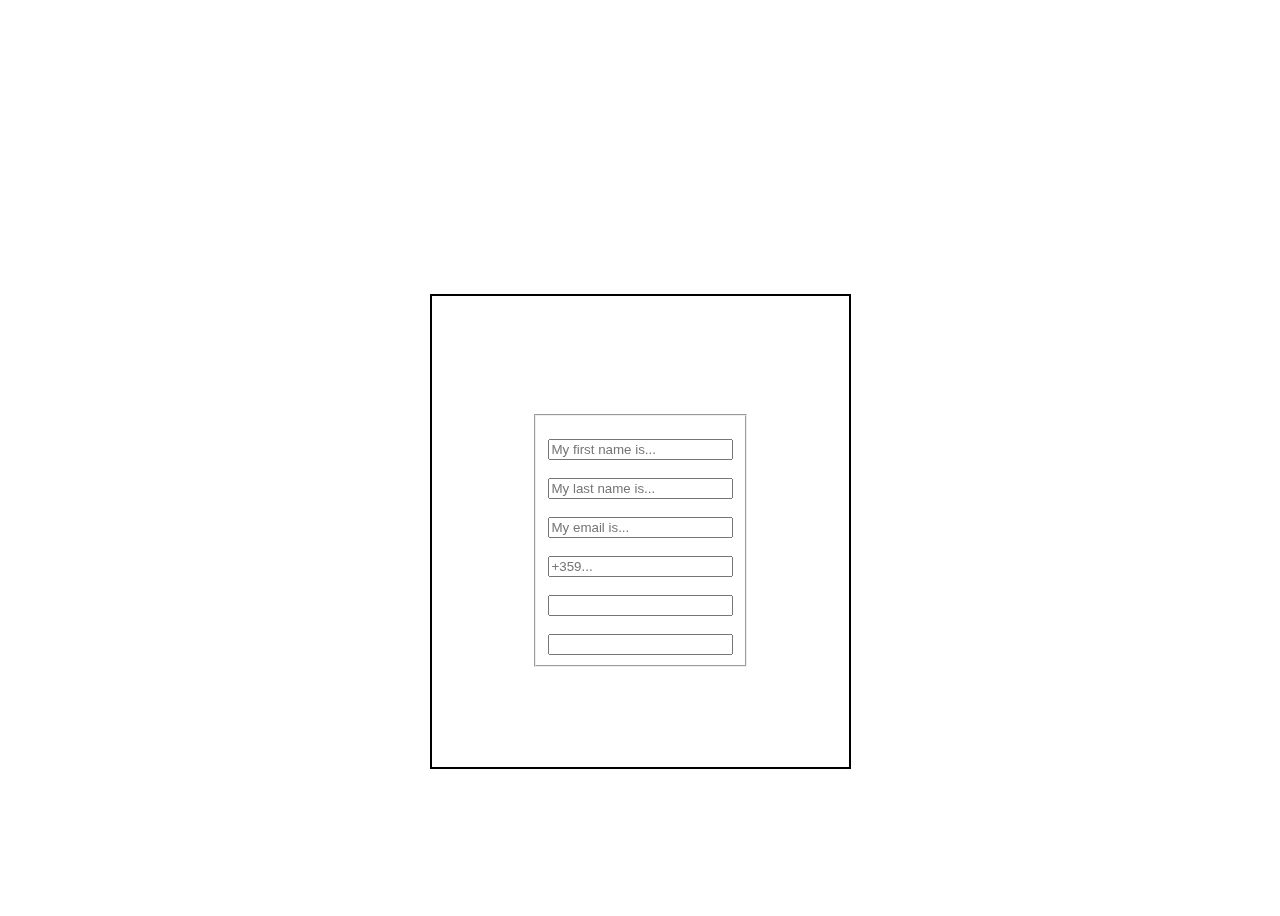
==== index.html @ e5cd9951 "Create initial form inputs and basic style" ====
<!DOCTYPE html>
<html lang="en">
<head>
    <meta charset="UTF-8">
    <meta name="viewport" content="width=device-width, initial-scale=1.0">
    <link rel="stylesheet" href="style.css">
    <title>Document</title>
</head>
<body>
    <h1>Change begins!</h1>
    <h2>Sign up today!</h2>
    <div class="formContainer">
    <form action="post">
        <legend>Personal Information</legend>
        <fieldset class="personalInfo">
            <label for="firstName">First Name:</label>
            <input type="text" id="firstName" placeholder="My first name is...">

            <label for="lastName">Last Name:</label>
            <input type="text" id="lastName" placeholder="My last name is...">

            <label for="email">Email:</label>
            <input type="email" id="email" placeholder="My email is...">

            <label for="phone">Phone number:</label>
            <input type="tel" id="phone" placeholder="+359...">

            <label for="pass">Password:</label>
            <input type="password" id="pass">

            <label for="passRepeat">Repeat password:</label>
            <input type="password" name="" id="passRepeat">
        </fieldset>
    </form>
    </div>
</body>
</html>
---- style.css ----
body {
    background-image: url(pexels-craig-adderley-1563356.jpg);
    background-size: cover;
    color: white;
    height: 100vh;
    display: flex;
    flex-direction: column;
    align-items: center;
    justify-content: center;
}
.personalInfo{
    display: flex;
    flex-direction: column;
}
.formContainer {
    backdrop-filter: blur(3px);
    border: 2px solid black;
    padding: 100px;
    display: flex;
    flex-direction: column;
}
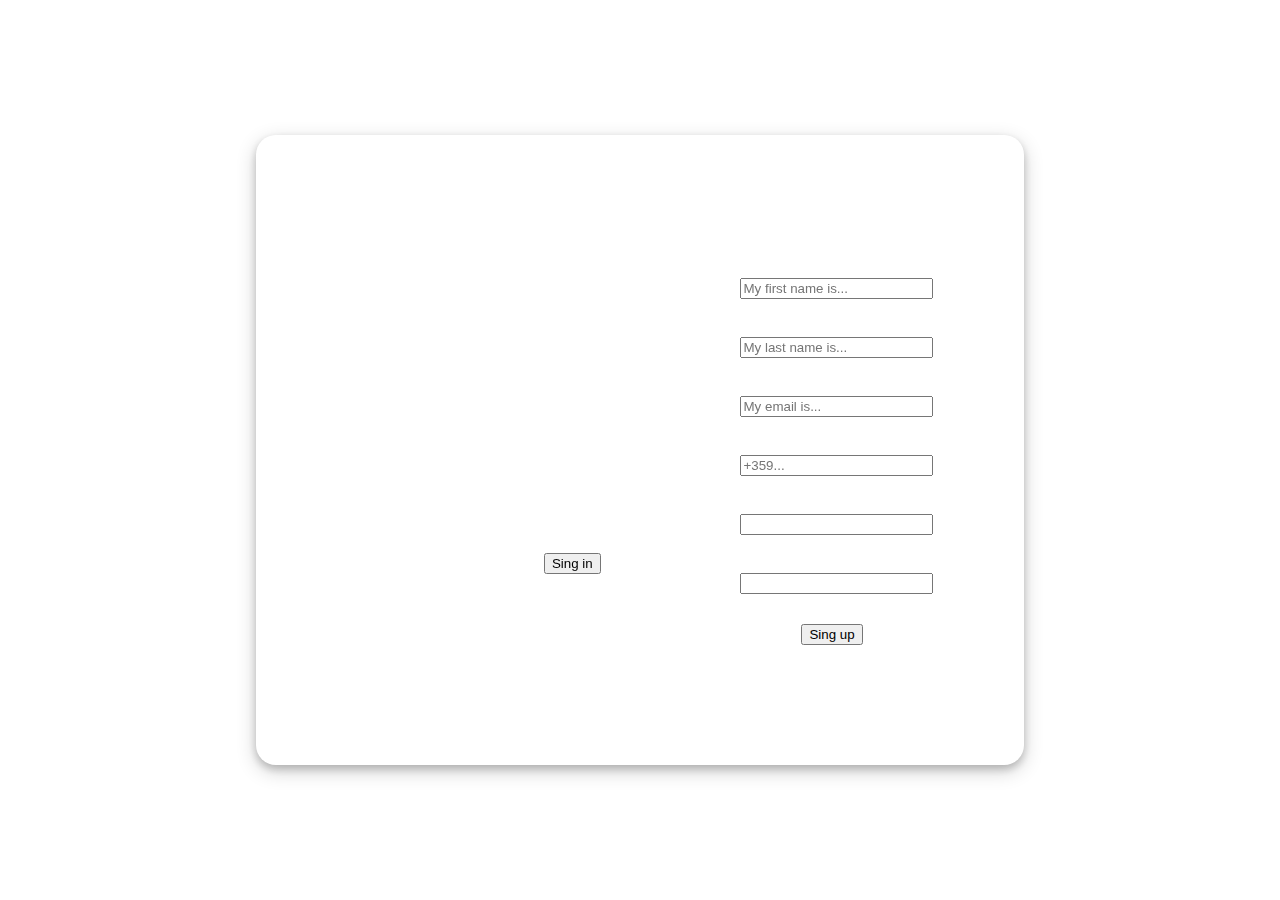
==== commit 08772466: "Create UI layout" ====
--- a/index.html
+++ b/index.html
@@ -7,31 +7,38 @@
     <title>Document</title>
 </head>
 <body>
-    <h1>Change begins!</h1>
-    <h2>Sign up today!</h2>
-    <div class="formContainer">
-    <form action="post">
-        <legend>Personal Information</legend>
-        <fieldset class="personalInfo">
-            <label for="firstName">First Name:</label>
-            <input type="text" id="firstName" placeholder="My first name is...">
+    <div class="container">
+        <div class="imgContainer">
+            <h1>Join us in the ride.</h1>
+            <h2>Sign up today!</h2>
+            <p>Already have an account?<button>Sing in</button></p>
 
-            <label for="lastName">Last Name:</label>
-            <input type="text" id="lastName" placeholder="My last name is...">
+        </div>
+        <div class="formContainer">
+        <form action="post">
+            <legend hidden>Personal Information</legend>
+            <fieldset style="border:none" class="personalInfo">
+                <label for="firstName">*First Name:</label>
+                <input type="text" id="firstName" placeholder="My first name is..." required>
 
-            <label for="email">Email:</label>
-            <input type="email" id="email" placeholder="My email is...">
+                <label for="lastName">*Last Name:</label>
+                <input type="text" id="lastName" placeholder="My last name is..." required>
 
-            <label for="phone">Phone number:</label>
-            <input type="tel" id="phone" placeholder="+359...">
+                <label for="email">*Email:</label>
+                <input type="email" id="email" placeholder="My email is..." required>
 
-            <label for="pass">Password:</label>
-            <input type="password" id="pass">
+                <label for="phone">Phone number:</label>
+                <input type="tel" id="phone" placeholder="+359...">
 
-            <label for="passRepeat">Repeat password:</label>
-            <input type="password" name="" id="passRepeat">
-        </fieldset>
-    </form>
+                <label for="pass">*Password:</label>
+                <input type="password" id="pass" required>
+
+                <label for="passRepeat">*Repeat password:</label>
+                <input type="password" name="" id="passRepeat" required>
+            </fieldset>
+            <button type="submit">Sing up</button>
+        </form>
+        </div>
     </div>
 </body>
 </html>--- a/style.css
+++ b/style.css
@@ -1,6 +1,9 @@
 body {
     background-image: url(pexels-craig-adderley-1563356.jpg);
     background-size: cover;
+    backdrop-filter: blur(10px);
+    margin: 0px;
+    padding: 0px;
     color: white;
     height: 100vh;
     display: flex;
@@ -8,15 +11,52 @@
     align-items: center;
     justify-content: center;
 }
+form {
+    width: 80%;
+    display: flex;
+    flex-direction: column;
+    align-items: center;
+    justify-content: center;
+}
+input{
+    margin-bottom: 20px;
+    width: 100%;
+}
 .personalInfo{
     display: flex;
     flex-direction: column;
+    align-items: flex-start;
+    justify-content: center;
+    /* height: 80%; */
+    /* width: 80%; */
 }
-.formContainer {
-    backdrop-filter: blur(3px);
-    border: 2px solid black;
-    padding: 100px;
+.formContainer{
+    display:flex;
+    justify-content: center;
+    align-items: center;
+}
+.container {
+    border:none;
+    box-shadow: 0 4px 8px 0 rgba(0, 0, 0, 0.2), 0 6px 20px 0 rgba(0, 0, 0, 0.19);
+    border-radius: 20px;
+    display: flex;
+    width: 60%;
+    height: 70%;
+}
+.imgContainer{
+    background-image: url(pexels-craig-adderley-1563356.jpg);
+    background-size: cover;
+    font-size: 1.5rem;
+    border-top-left-radius: 20px;
+    border-bottom-left-radius: 20px;
     display: flex;
     flex-direction: column;
+    align-items: center;
+    justify-content: center;
+}
+.imgContainer,
+.formContainer{
+    width: 50%;
 }
 
+
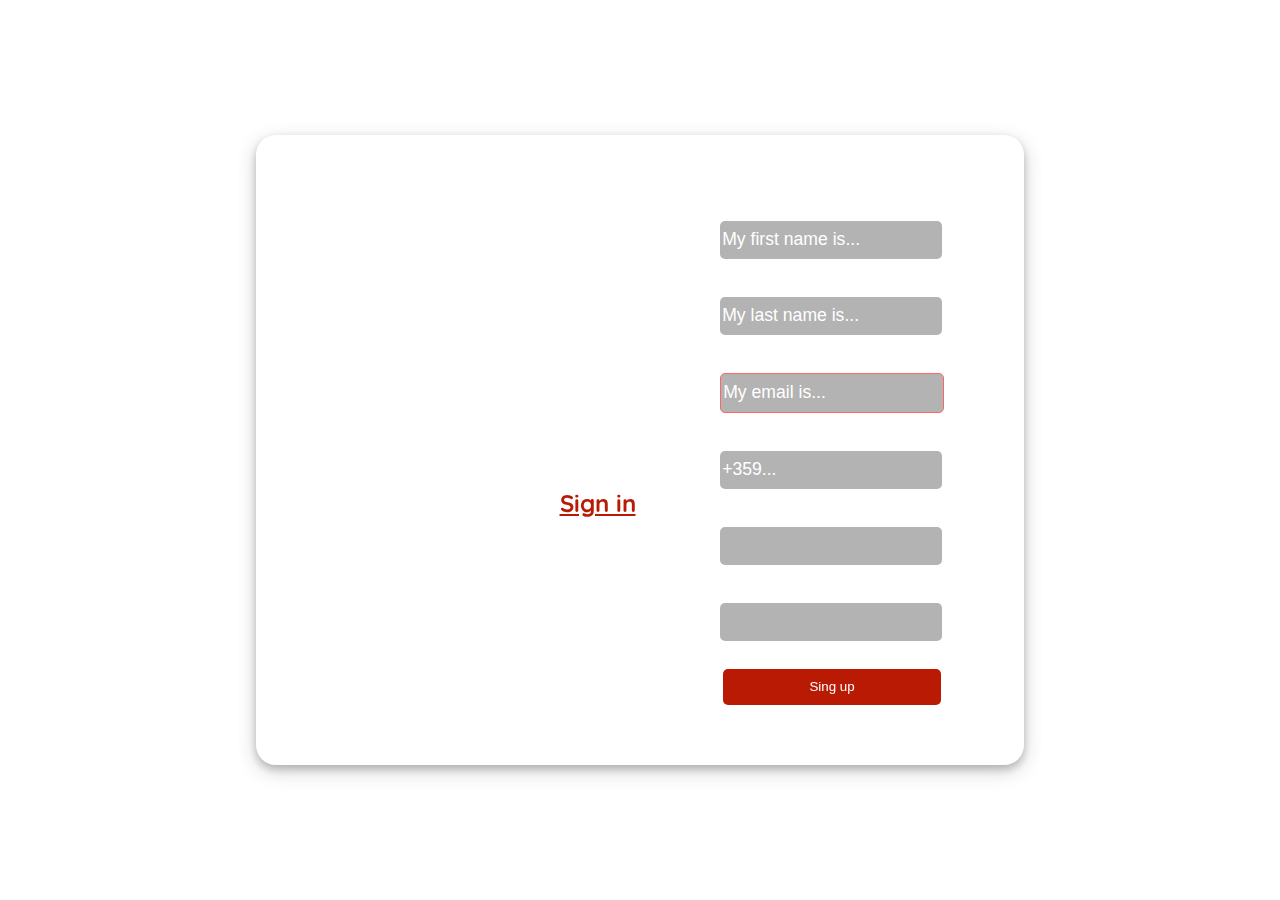
==== commit 32b57029: "Add custom font and adjust style and size for the input elements" ====
--- a/index.html
+++ b/index.html
@@ -9,9 +9,9 @@
 <body>
     <div class="container">
         <div class="imgContainer">
-            <h1>Join us in the ride.</h1>
+            <h1>Join the ride.</h1>
             <h2>Sign up today!</h2>
-            <p>Already have an account?<button>Sing in</button></p>
+            <p>Already have an account?<a href="www.google.com">Sign in</a></p>
 
         </div>
         <div class="formContainer">
--- a/style.css
+++ b/style.css
@@ -1,34 +1,67 @@
+:root {
+    --button-color:#b91a03;
+    --font-color: white;
+    --font-color-imgContainer: #6457A6;
+}
+@font-face {
+    font-family: Quicksand;
+    src: url(Quicksand-font/Quicksand-VariableFont_wght.ttf);
+}
 body {
     background-image: url(pexels-craig-adderley-1563356.jpg);
     background-size: cover;
     backdrop-filter: blur(10px);
     margin: 0px;
     padding: 0px;
-    color: white;
+    color: var(--font-color);
     height: 100vh;
     display: flex;
     flex-direction: column;
     align-items: center;
     justify-content: center;
+    font-family: Quicksand;
+}
+.imgContainer a {
+    color: var(--button-color);
 }
 form {
-    width: 80%;
+    width: 100%;
+    height: 100%;
     display: flex;
     flex-direction: column;
     align-items: center;
     justify-content: center;
 }
+button {
+    border: none;
+    width: 17vw;
+    height: 4vh;
+    border-radius: 5px;
+    color: var(--font-color);
+    background-color: var(--button-color);
+}
+input::placeholder {
+    color: var(--font-color);
+    font-size: 1.1rem;
+}
+
 input{
-    margin-bottom: 20px;
-    width: 100%;
+    margin-bottom: 2vh;
+    font-size: 1.1rem;
+    color: var(--font-color);
+    width: 17vw;
+    height: 4vh;
+    border: none;
+    border-radius: 5px;
+    background-color: grey;
+    opacity: 0.6;
+    
 }
 .personalInfo{
     display: flex;
     flex-direction: column;
     align-items: flex-start;
     justify-content: center;
-    /* height: 80%; */
-    /* width: 80%; */
 }
 .formContainer{
     display:flex;
@@ -53,10 +86,29 @@
     flex-direction: column;
     align-items: center;
     justify-content: center;
+    font-weight: 700;
+}
+.imgContainer h1,
+.imgContainer h2 {
+    margin: 0px;
+}
+.imgContainer h1 h2 p a{
+    color: var(--font-color-imgContainer);
 }
 .imgContainer,
 .formContainer{
     width: 50%;
 }
 
+input:hover {
+    border: 2px solid var(--button-color);
+}
+input:active {
+    border: 2px solid var(--button-color);
 
+}
+input[type="email"]:invalid {
+    border: 1px solid red;
+}
+
+
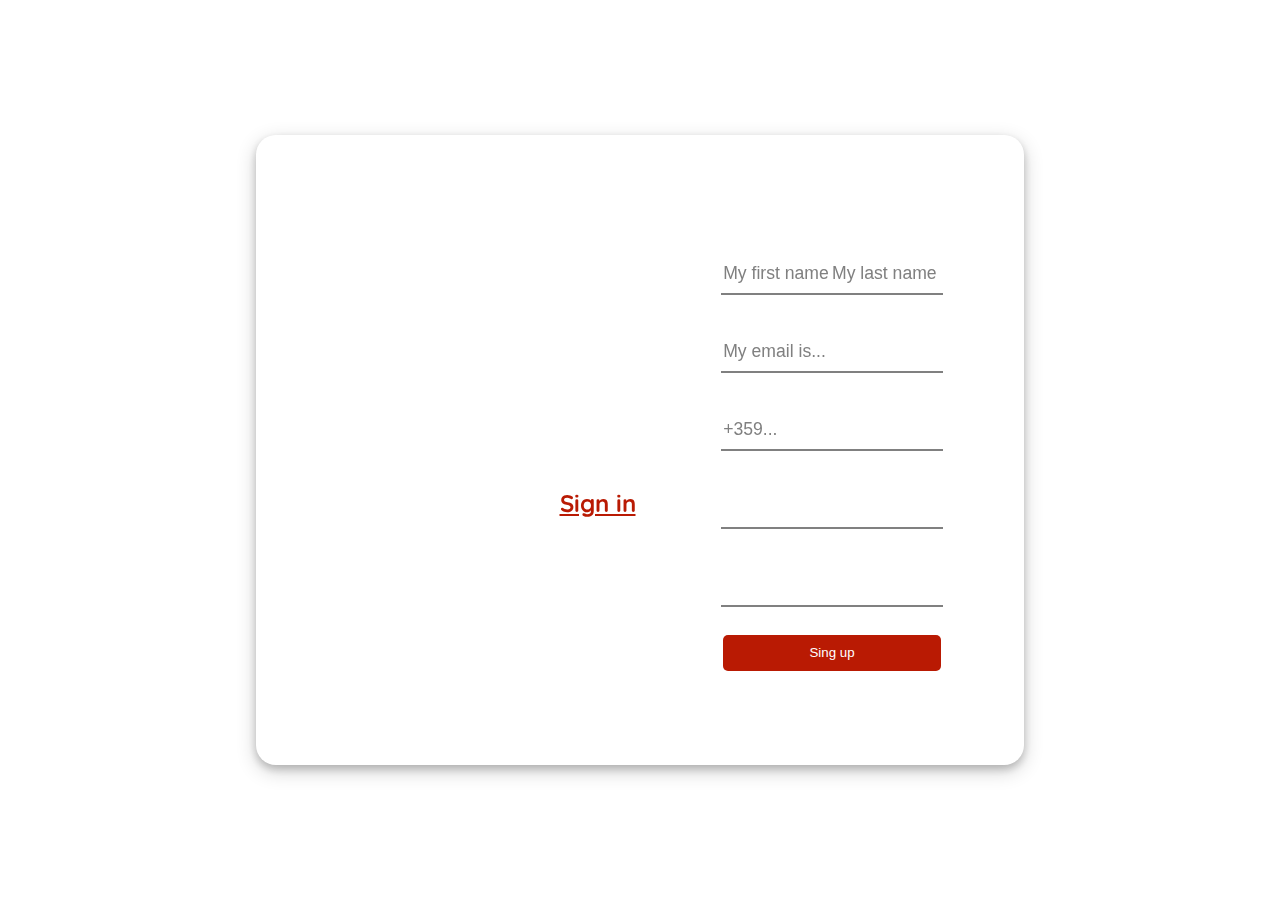
==== commit cf2f2477: "Add underline for the input elements and put names on a single line" ====
--- a/index.html
+++ b/index.html
@@ -1,44 +1,63 @@
 <!DOCTYPE html>
 <html lang="en">
-<head>
-    <meta charset="UTF-8">
-    <meta name="viewport" content="width=device-width, initial-scale=1.0">
-    <link rel="stylesheet" href="style.css">
+  <head>
+    <meta charset="UTF-8" />
+    <meta name="viewport" content="width=device-width, initial-scale=1.0" />
+    <link rel="stylesheet" href="style.css" />
     <title>Document</title>
-</head>
-<body>
+  </head>
+  <body>
     <div class="container">
-        <div class="imgContainer">
-            <h1>Join the ride.</h1>
-            <h2>Sign up today!</h2>
-            <p>Already have an account?<a href="www.google.com">Sign in</a></p>
+      <div class="imgContainer">
+        <h1>Join the ride.</h1>
+        <h2>Sign up today!</h2>
+        <p>Already have an account?<a href="www.google.com">Sign in</a></p>
+      </div>
+      <div class="formContainer">
+        <form action="post">
+          <legend hidden>Personal Information</legend>
+          <fieldset style="border: none" class="personalInfo">
+            <div class="names">
+              <div class="firstName">
+                <label for="firstName">*First Name:</label>
+                <input
+                  type="text"
+                  id="firstName"
+                  placeholder="My first name is..."
+                  required
+                />
+              </div>
+              <div class="lastName">
+                <label for="lastName">*Last Name:</label>
+                <input
+                  type="text"
+                  id="lastName"
+                  placeholder="My last name is..."
+                  required
+                />
+              </div>
+            </div>
 
-        </div>
-        <div class="formContainer">
-        <form action="post">
-            <legend hidden>Personal Information</legend>
-            <fieldset style="border:none" class="personalInfo">
-                <label for="firstName">*First Name:</label>
-                <input type="text" id="firstName" placeholder="My first name is..." required>
+            <label for="email">*Email:</label>
+            <input
+              type="email"
+              id="email"
+              placeholder="My email is..."
+              required
+            />
 
-                <label for="lastName">*Last Name:</label>
-                <input type="text" id="lastName" placeholder="My last name is..." required>
+            <label for="phone">Phone number:</label>
+            <input type="tel" id="phone" placeholder="+359..." />
 
-                <label for="email">*Email:</label>
-                <input type="email" id="email" placeholder="My email is..." required>
+            <label for="pass">*Password:</label>
+            <input type="password" id="pass" required />
 
-                <label for="phone">Phone number:</label>
-                <input type="tel" id="phone" placeholder="+359...">
-
-                <label for="pass">*Password:</label>
-                <input type="password" id="pass" required>
-
-                <label for="passRepeat">*Repeat password:</label>
-                <input type="password" name="" id="passRepeat" required>
-            </fieldset>
-            <button type="submit">Sing up</button>
+            <label for="passRepeat">*Repeat password:</label>
+            <input type="password" name="" id="passRepeat" required />
+          </fieldset>
+          <button type="submit">Sing up</button>
         </form>
-        </div>
+      </div>
     </div>
-</body>
-</html>+  </body>
+</html>
--- a/style.css
+++ b/style.css
@@ -7,6 +7,7 @@
     font-family: Quicksand;
     src: url(Quicksand-font/Quicksand-VariableFont_wght.ttf);
 }
+
 body {
     background-image: url(pexels-craig-adderley-1563356.jpg);
     background-size: cover;
@@ -41,10 +42,11 @@
     background-color: var(--button-color);
 }
 input::placeholder {
-    color: var(--font-color);
-    font-size: 1.1rem;
+    color: grey;
 }
-
+label {
+    font-weight: 600;
+}
 input{
     margin-bottom: 2vh;
     font-size: 1.1rem;
@@ -52,10 +54,8 @@
     width: 17vw;
     height: 4vh;
     border: none;
-    border-radius: 5px;
-    background-color: grey;
-    opacity: 0.6;
-    
+    border-bottom:2px solid grey;
+    background-color: transparent;
 }
 .personalInfo{
     display: flex;
@@ -99,16 +99,29 @@
 .formContainer{
     width: 50%;
 }
+.names input{
+    display: flex;
+    flex-direction: column;
+    width: calc(17vw /2);
+    /* width: 100%; */
+}
+.names {
+    display: flex;
+}
+.firstName,
+.lastName{
+    width: calc(17vw /2);
+}
 
 input:hover {
-    border: 2px solid var(--button-color);
+    border-bottom: 2px solid  var(--button-color);
 }
-input:active {
-    border: 2px solid var(--button-color);
-
+input:focus {
+    outline: none;
+    border-bottom: 2px solid  var(--button-color);
 }
-input[type="email"]:invalid {
-    border: 1px solid red;
+input:invalid {
+    /* border-bottom: 2px solid blue; */
 }
 
 
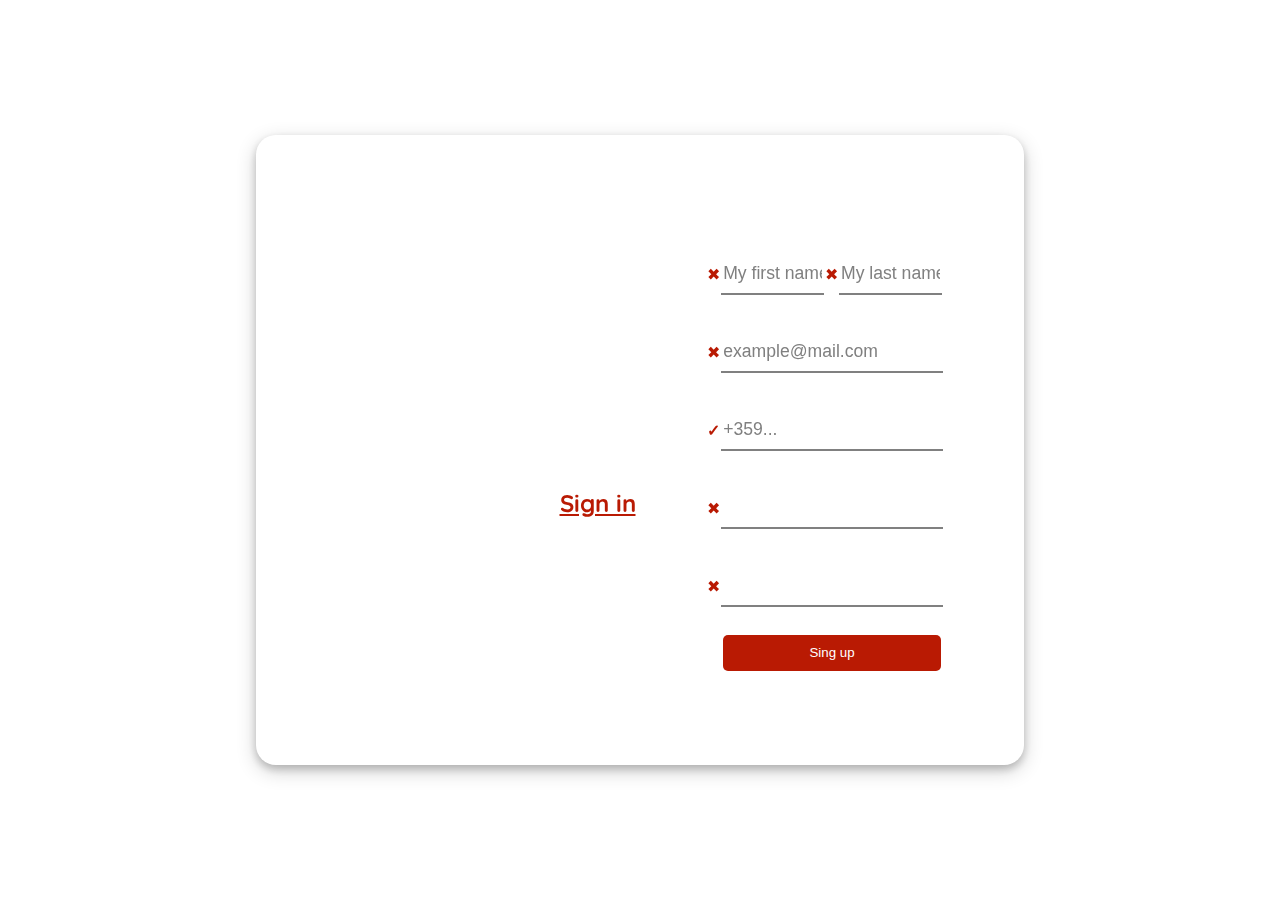
==== commit 6e8d20c1: "Add interactive response to the validation of  the input data" ====
--- a/index.html
+++ b/index.html
@@ -21,39 +21,48 @@
               <div class="firstName">
                 <label for="firstName">*First Name:</label>
                 <input
+                class="input"
                   type="text"
                   id="firstName"
                   placeholder="My first name is..."
                   required
                 />
+                <span></span>
               </div>
               <div class="lastName">
                 <label for="lastName">*Last Name:</label>
                 <input
+                class="input"
+
                   type="text"
                   id="lastName"
                   placeholder="My last name is..."
                   required
                 />
+                <span></span>
               </div>
             </div>
-
             <label for="email">*Email:</label>
             <input
+            class="input"
               type="email"
               id="email"
-              placeholder="My email is..."
+              placeholder="example@mail.com"
               required
             />
+            <span></span>
 
             <label for="phone">Phone number:</label>
-            <input type="tel" id="phone" placeholder="+359..." />
+            <input class="input" type="tel" id="phone" placeholder="+359..." />
+            <span></span>
 
             <label for="pass">*Password:</label>
-            <input type="password" id="pass" required />
+            <input class="input" type="password" id="pass" required />
+            <span></span>
 
             <label for="passRepeat">*Repeat password:</label>
-            <input type="password" name="" id="passRepeat" required />
+            <input class="input" type="password" name="" id="passRepeat" required />
+            <span></span>
           </fieldset>
           <button type="submit">Sing up</button>
         </form>
--- a/style.css
+++ b/style.css
@@ -102,15 +102,13 @@
 .names input{
     display: flex;
     flex-direction: column;
-    width: calc(17vw /2);
-    /* width: 100%; */
+    width: calc(17vw /2 - 10px);
 }
 .names {
     display: flex;
 }
-.firstName,
-.lastName{
-    width: calc(17vw /2);
+.firstName{
+    margin-right: 15px;
 }
 
 input:hover {
@@ -120,8 +118,41 @@
     outline: none;
     border-bottom: 2px solid  var(--button-color);
 }
-input:invalid {
-    /* border-bottom: 2px solid blue; */
+
+input + span {
+    position: relative;
 }
+input + span::before {
+    position: absolute;
+    bottom: 3.2vh;
+    right: 0.1vw;
+
+}
+input:invalid + span::before {
+    content: "✖";
+    color: var(--button-color);
+}
+input:valid + span::before {
+    content: "✓";
+    font-weight: 700;
+    color: var(--button-color);
+}
+input + span::after {
+    position: absolute;
+    left: 14.4vw;
+    bottom: 6.3vh;
+}
+/* Positioning for email validation box over the input element */
+/* input[type="email"]:invalid + span::after {
+    content: "yes";
+    border-radius: 4px;
+    border: 1px solid var(--button-color);
+    background-color: var(--button-color);
+    font-weight: 600;
+} 
+*/
 
 
+
+
+
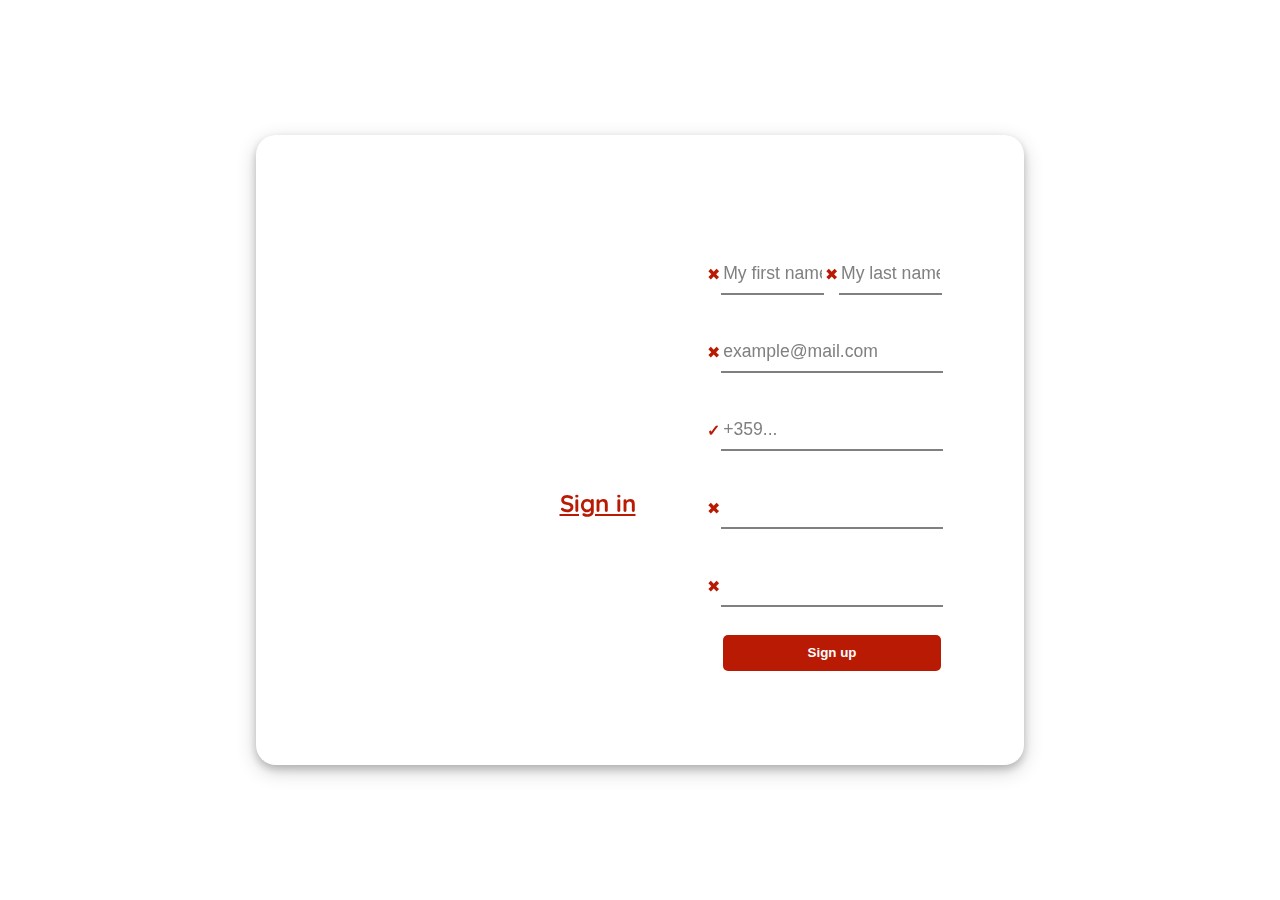
==== commit ad6c4408: "Add password, name and phone veryfication" ====
--- a/index.html
+++ b/index.html
@@ -4,7 +4,8 @@
     <meta charset="UTF-8" />
     <meta name="viewport" content="width=device-width, initial-scale=1.0" />
     <link rel="stylesheet" href="style.css" />
-    <title>Document</title>
+    <title>Sign up page</title>
+    <script src="script.js" defer></script>
   </head>
   <body>
     <div class="container">
@@ -21,10 +22,11 @@
               <div class="firstName">
                 <label for="firstName">*First Name:</label>
                 <input
-                class="input"
+                  class="input"
                   type="text"
                   id="firstName"
                   placeholder="My first name is..."
+                  pattern="^[^0-9]*$"
                   required
                 />
                 <span></span>
@@ -32,11 +34,11 @@
               <div class="lastName">
                 <label for="lastName">*Last Name:</label>
                 <input
-                class="input"
-
+                  class="input"
                   type="text"
                   id="lastName"
                   placeholder="My last name is..."
+                  pattern="^[^0-9]*$"
                   required
                 />
                 <span></span>
@@ -44,7 +46,7 @@
             </div>
             <label for="email">*Email:</label>
             <input
-            class="input"
+              class="input"
               type="email"
               id="email"
               placeholder="example@mail.com"
@@ -53,18 +55,41 @@
             <span></span>
 
             <label for="phone">Phone number:</label>
-            <input class="input" type="tel" id="phone" placeholder="+359..." />
+            <input
+              class="input"
+              type="tel"
+              id="phone"
+              placeholder="+359..."
+              pattern="^[0-9+]*$"
+            />
             <span></span>
 
-            <label for="pass">*Password:</label>
-            <input class="input" type="password" id="pass" required />
+            <label for="pass">*Password:<span id="pass1"></span></label>
+            <input
+              class="input length"
+              name="pass1"
+              type="password"
+              id="pass"
+              pattern=".{8,}"
+              required
+            />
             <span></span>
 
-            <label for="passRepeat">*Repeat password:</label>
-            <input class="input" type="password" name="" id="passRepeat" required />
+            <label for="passRepeat"
+              >*Repeat password:<span id="passMatch"></span
+            ></label>
+            <input
+              class="input"
+              name="pass2"
+              type="password"
+              name=""
+              id="passRepeat"
+              pattern=".{8,}"
+              required
+            />
             <span></span>
           </fieldset>
-          <button type="submit">Sing up</button>
+          <button type="submit" onclick="verifyPass()">Sign up</button>
         </form>
       </div>
     </div>
--- a/style.css
+++ b/style.css
@@ -38,6 +38,7 @@
     width: 17vw;
     height: 4vh;
     border-radius: 5px;
+    font-weight: 700;
     color: var(--font-color);
     background-color: var(--button-color);
 }
@@ -137,11 +138,25 @@
     font-weight: 700;
     color: var(--button-color);
 }
-input + span::after {
+span + div {
+    position: relative;
+}
+#passMatch,
+#pass1{
     position: absolute;
-    left: 14.4vw;
-    bottom: 6.3vh;
+    overflow: visible;
+    /* left: 61%; */
+    font-weight: 700;
+    color: var(--button-color);
 }
+/* span + div::before {
+    position: absolute;
+    content: "Password doesn't match";
+    top: -1.7vh;
+    white-space: nowrap;
+    font-weight: 700;
+    color: var(--button-color);
+} */
 /* Positioning for email validation box over the input element */
 /* input[type="email"]:invalid + span::after {
     content: "yes";
